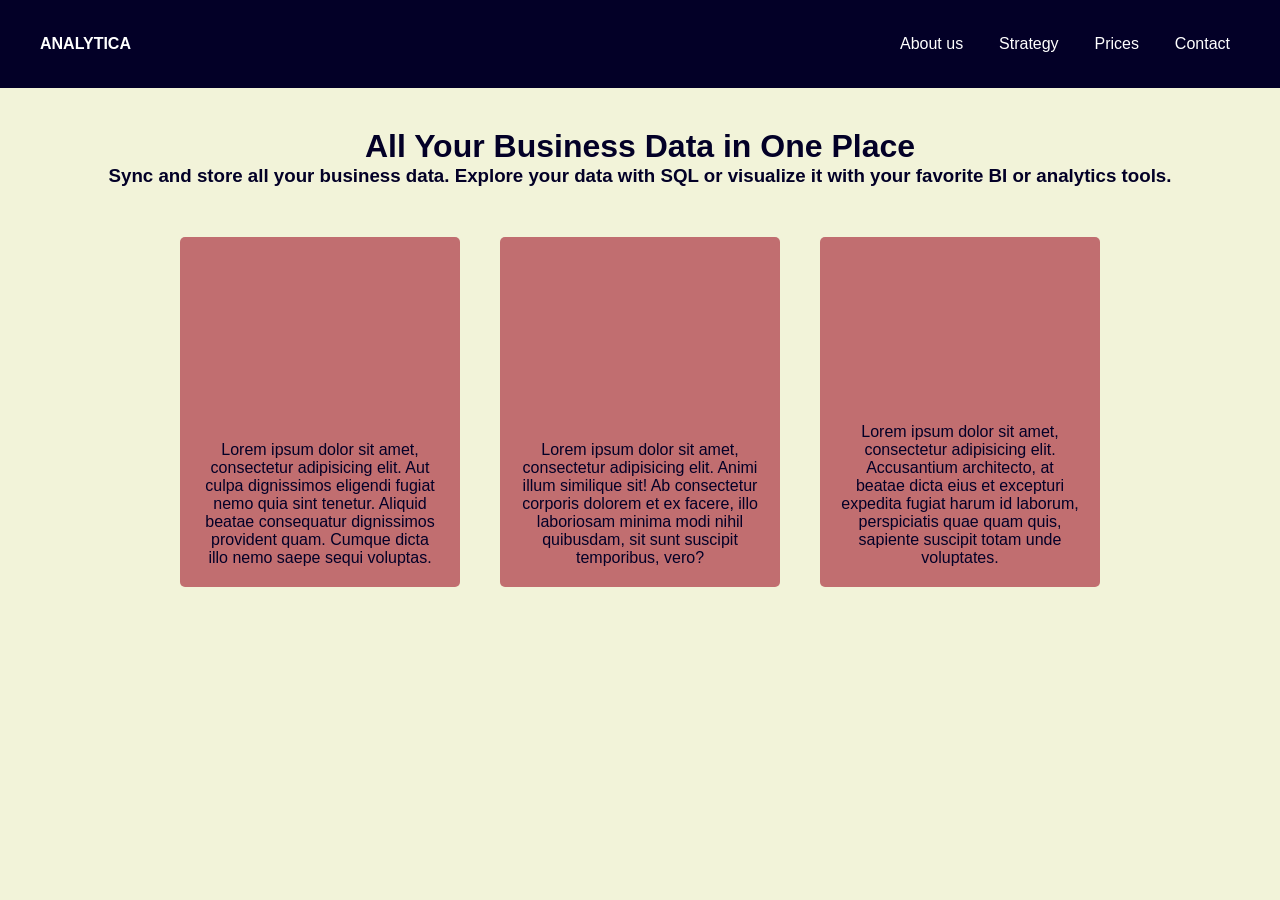
==== deel-3-webpagina/index.html @ f4de4c6f "alle opdrachten klaar" ====
<!DOCTYPE html>
<html lang="en">
<head>
    <meta charset="UTF-8">
    <meta name="viewport" content="width=device-width, initial-scale=1, minimum-scale=1"/>
    <link rel="stylesheet" href="styles/styles.css">
    <title>Flexbox opdracht 3</title>
</head>
<body>
<nav>
    <p class="title-nav">Analytica</p>
    <ul class="nav-icons">
        <li>About us</li>
        <li>Strategy</li>
        <li>Prices</li>
        <li>Contact</li>
    </ul>
</nav>
<div class="about">
    <h1>All Your Business Data in One Place</h1>
    <h3>Sync and store all your business data. Explore your data with SQL or visualize it with your favorite BI or
        analytics tools.</h3>
    <div class="container-article">
        <article class="inside-article">
            <p>Lorem ipsum dolor sit amet, consectetur adipisicing elit. Aut culpa dignissimos eligendi fugiat nemo quia
                sint tenetur. Aliquid beatae consequatur dignissimos provident quam. Cumque dicta illo nemo saepe sequi
                voluptas.</p>
        </article>
        <article class="inside-article">
            <p>Lorem ipsum dolor sit amet, consectetur adipisicing elit. Animi illum similique sit! Ab consectetur
                corporis dolorem et ex facere, illo laboriosam minima modi nihil quibusdam, sit sunt suscipit
                temporibus, vero?</p>
        </article>
        <article class="inside-article">
            <p>Lorem ipsum dolor sit amet, consectetur adipisicing elit. Accusantium architecto, at beatae dicta eius et
                excepturi expedita fugiat harum id laborum, perspiciatis quae quam quis, sapiente suscipit totam unde
                voluptates.</p>
        </article>
    </div>
</div>
</body>
</html>
---- deel-3-webpagina/styles/styles.css ----
* {
    margin: 0;
    padding: 0;
    box-sizing: border-box;
}

body {
    background-color: #F2F3D9;
    color: #030027;
    font-family: Avenir, sans-serif;
    text-align: center;
}

nav {
    background-color: #030027;
    color: #FFFFFF;
    display: flex;
    justify-content: space-between;
    padding: 35px 40px;
}

.title-nav {
    text-transform: uppercase;
    font-weight: bold;
}

.nav-icons {
    display: flex;
    list-style: none;
    flex: 0 1 350px;
    justify-content: space-between;
}

.nav-icons li {
    margin: 0 10px;
}

.about {
    padding: 40px;
}

.container-article {
    display: flex;
    flex-direction: row;
    margin: 30px 0;
    justify-content: center;
}

.inside-article {
    background-color: #C16E70;
    border-radius: 5px;

    /*------Had liever min-height meegegeven, maar dat is niet de opdracht. Nu valt de content uit de box als je hem verkleint-----*/
    height: 350px;
    padding: 20px;
    margin: 20px;
    flex: 0 1 280px;
    align-content: flex-end;
}
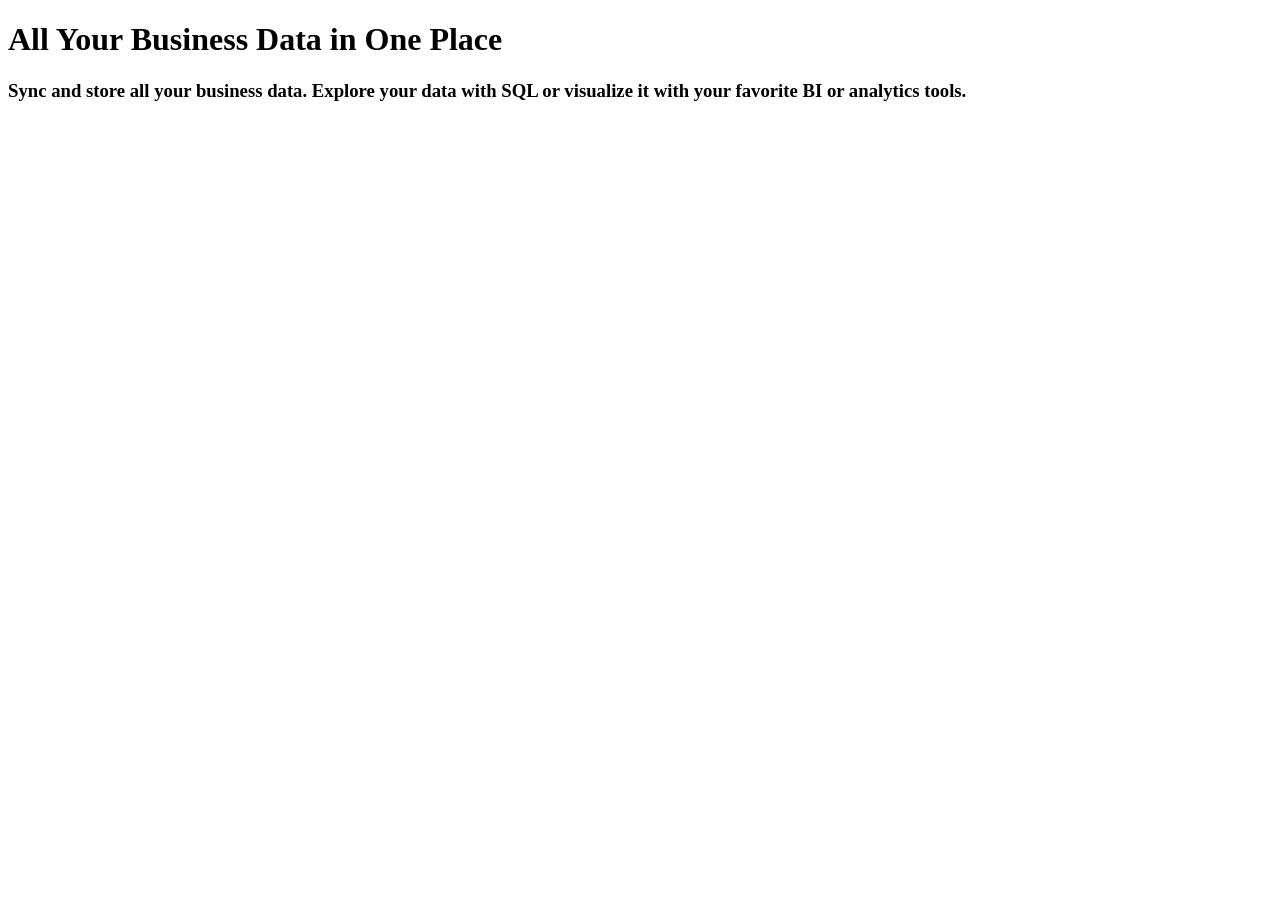
==== commit 691b11dd: "blanco gemaakt voor feature branch" ====
--- a/deel-3-webpagina/index.html
+++ b/deel-3-webpagina/index.html
@@ -7,36 +7,10 @@
     <title>Flexbox opdracht 3</title>
 </head>
 <body>
-<nav>
-    <p class="title-nav">Analytica</p>
-    <ul class="nav-icons">
-        <li>About us</li>
-        <li>Strategy</li>
-        <li>Prices</li>
-        <li>Contact</li>
-    </ul>
-</nav>
-<div class="about">
+<div>
     <h1>All Your Business Data in One Place</h1>
     <h3>Sync and store all your business data. Explore your data with SQL or visualize it with your favorite BI or
         analytics tools.</h3>
-    <div class="container-article">
-        <article class="inside-article">
-            <p>Lorem ipsum dolor sit amet, consectetur adipisicing elit. Aut culpa dignissimos eligendi fugiat nemo quia
-                sint tenetur. Aliquid beatae consequatur dignissimos provident quam. Cumque dicta illo nemo saepe sequi
-                voluptas.</p>
-        </article>
-        <article class="inside-article">
-            <p>Lorem ipsum dolor sit amet, consectetur adipisicing elit. Animi illum similique sit! Ab consectetur
-                corporis dolorem et ex facere, illo laboriosam minima modi nihil quibusdam, sit sunt suscipit
-                temporibus, vero?</p>
-        </article>
-        <article class="inside-article">
-            <p>Lorem ipsum dolor sit amet, consectetur adipisicing elit. Accusantium architecto, at beatae dicta eius et
-                excepturi expedita fugiat harum id laborum, perspiciatis quae quam quis, sapiente suscipit totam unde
-                voluptates.</p>
-        </article>
-    </div>
 </div>
 </body>
 </html>
--- a/deel-3-webpagina/styles/styles.css
+++ b/deel-3-webpagina/styles/styles.css
@@ -1,59 +1 @@
-* {
-    margin: 0;
-    padding: 0;
-    box-sizing: border-box;
-}
-
-body {
-    background-color: #F2F3D9;
-    color: #030027;
-    font-family: Avenir, sans-serif;
-    text-align: center;
-}
-
-nav {
-    background-color: #030027;
-    color: #FFFFFF;
-    display: flex;
-    justify-content: space-between;
-    padding: 35px 40px;
-}
-
-.title-nav {
-    text-transform: uppercase;
-    font-weight: bold;
-}
-
-.nav-icons {
-    display: flex;
-    list-style: none;
-    flex: 0 1 350px;
-    justify-content: space-between;
-}
-
-.nav-icons li {
-    margin: 0 10px;
-}
-
-.about {
-    padding: 40px;
-}
-
-.container-article {
-    display: flex;
-    flex-direction: row;
-    margin: 30px 0;
-    justify-content: center;
-}
-
-.inside-article {
-    background-color: #C16E70;
-    border-radius: 5px;
-
-    /*------Had liever min-height meegegeven, maar dat is niet de opdracht. Nu valt de content uit de box als je hem verkleint-----*/
-    height: 350px;
-    padding: 20px;
-    margin: 20px;
-    flex: 0 1 280px;
-    align-content: flex-end;
-}+/*Schrijf hier jouw css*/
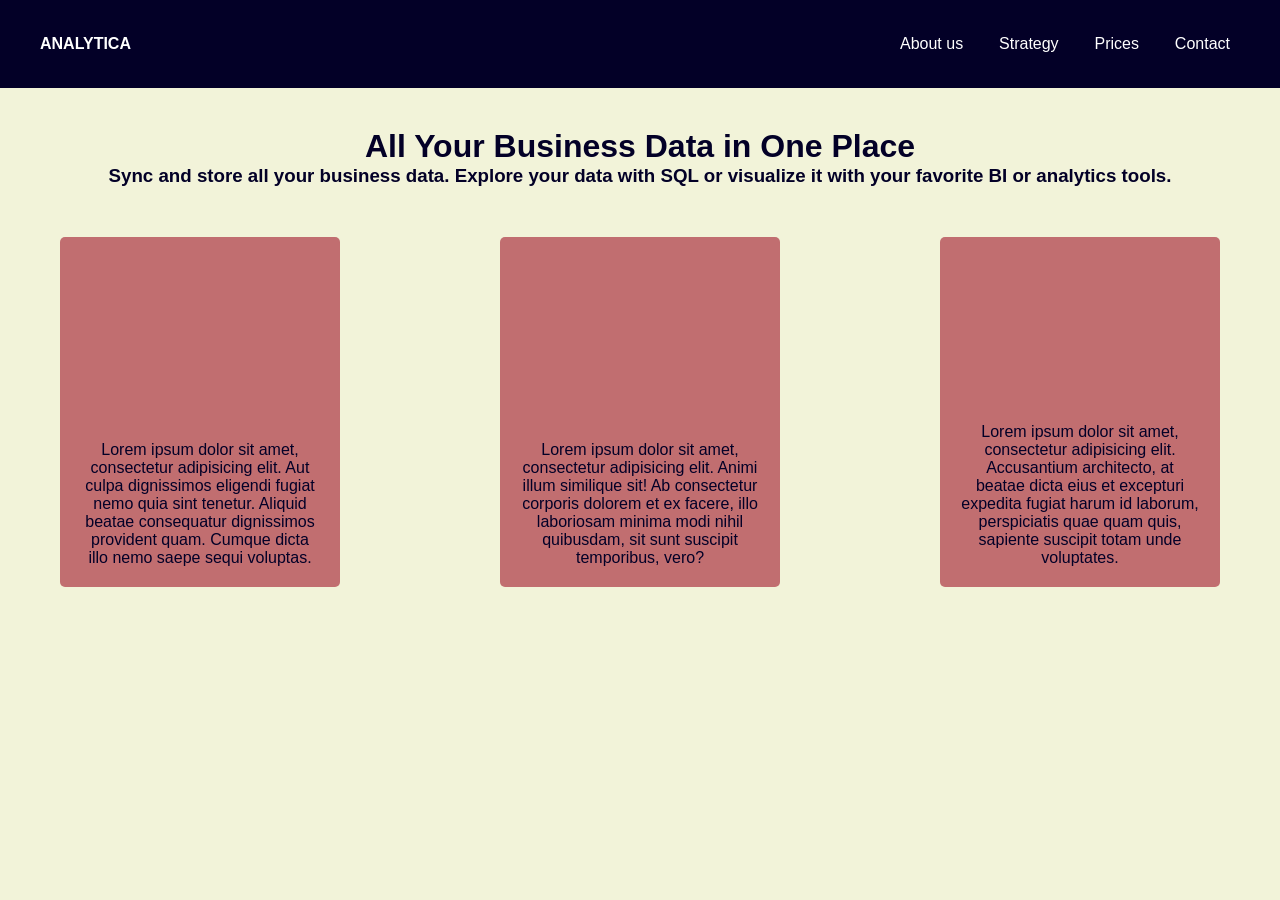
==== commit 141cb243: "huiswerk gemaakt" ====
--- a/deel-3-webpagina/index.html
+++ b/deel-3-webpagina/index.html
@@ -7,10 +7,36 @@
     <title>Flexbox opdracht 3</title>
 </head>
 <body>
-<div>
+<nav>
+    <p class="title-nav">Analytica</p>
+    <ul class="nav-icons">
+        <li>About us</li>
+        <li>Strategy</li>
+        <li>Prices</li>
+        <li>Contact</li>
+    </ul>
+</nav>
+<div class="about">
     <h1>All Your Business Data in One Place</h1>
     <h3>Sync and store all your business data. Explore your data with SQL or visualize it with your favorite BI or
         analytics tools.</h3>
+    <div class="container-article">
+        <article class="inside-article">
+            <p>Lorem ipsum dolor sit amet, consectetur adipisicing elit. Aut culpa dignissimos eligendi fugiat nemo quia
+                sint tenetur. Aliquid beatae consequatur dignissimos provident quam. Cumque dicta illo nemo saepe sequi
+                voluptas.</p>
+        </article>
+        <article class="inside-article">
+            <p>Lorem ipsum dolor sit amet, consectetur adipisicing elit. Animi illum similique sit! Ab consectetur
+                corporis dolorem et ex facere, illo laboriosam minima modi nihil quibusdam, sit sunt suscipit
+                temporibus, vero?</p>
+        </article>
+        <article class="inside-article">
+            <p>Lorem ipsum dolor sit amet, consectetur adipisicing elit. Accusantium architecto, at beatae dicta eius et
+                excepturi expedita fugiat harum id laborum, perspiciatis quae quam quis, sapiente suscipit totam unde
+                voluptates.</p>
+        </article>
+    </div>
 </div>
 </body>
 </html>
--- a/deel-3-webpagina/styles/styles.css
+++ b/deel-3-webpagina/styles/styles.css
@@ -1 +1,59 @@
-/*Schrijf hier jouw css*/+* {
+    margin: 0;
+    padding: 0;
+    box-sizing: border-box;
+}
+
+body {
+    background-color: #F2F3D9;
+    color: #030027;
+    font-family: Avenir, sans-serif;
+    text-align: center;
+}
+
+nav {
+    background-color: #030027;
+    color: #FFFFFF;
+    display: flex;
+    justify-content: space-between;
+    padding: 35px 40px;
+}
+
+.title-nav {
+    text-transform: uppercase;
+    font-weight: bold;
+}
+
+.nav-icons {
+    display: flex;
+    list-style: none;
+    flex: 0 1 350px;
+    justify-content: space-between;
+}
+
+.nav-icons li {
+    margin: 0 10px;
+}
+
+.about {
+    padding: 40px;
+}
+
+.container-article {
+    display: flex;
+    flex-direction: row;
+    margin: 30px 0;
+    justify-content: space-between;
+}
+
+.inside-article {
+    background-color: #C16E70;
+    border-radius: 5px;
+
+    /*------Had liever min-height meegegeven, maar dat is niet de opdracht. Nu valt de content uit de box als je hem verkleint-----*/
+    height: 350px;
+    padding: 20px;
+    margin: 20px;
+    flex: 0 1 280px;
+    align-content: flex-end;
+}
